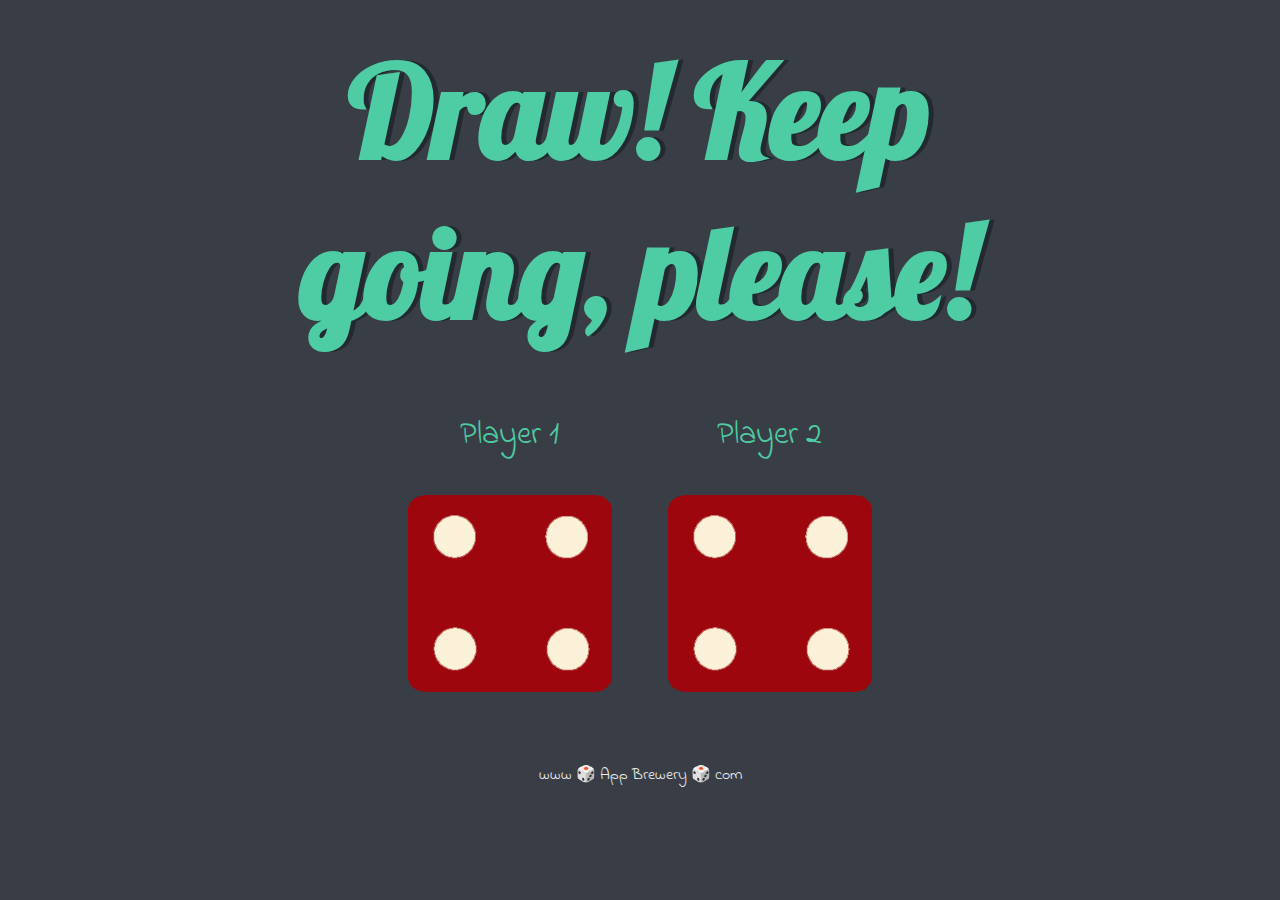
==== index.html @ 9328f13b "Change name to index.html" ====
<!DOCTYPE html>
<html lang="en" dir="ltr">
  <head>
    <meta charset="utf-8">
    <title>Dicee</title>
    <link rel="stylesheet" href="styles.css">
    <link href="https://fonts.googleapis.com/css?family=Indie+Flower|Lobster" rel="stylesheet">

  </head>
  <body>

    <div class="container">
      <h1>Refresh Me</h1>

      <div class="dice">
        <p>Player 1</p>
        <img class="img1" src="images/dice6.png">
      </div>

      <div class="dice">
        <p>Player 2</p>
        <img class="img2" src="images/dice6.png">
      </div>

    </div>


  </body>

  <footer>
    www 🎲 App Brewery 🎲 com
  </footer>

  <script src="js/index.js" type="text/javascript"></script>
</html>
---- styles.css ----
.container {
  width: 70%;
  margin: auto;
  text-align: center;
}

.dice {
  text-align: center;
  display: inline-block;

}

body {
  background-color: #393E46;
}

h1 {
  margin: 30px;
  font-family: 'Lobster', cursive;
  text-shadow: 5px 0 #232931;
  font-size: 8rem;
  color: #4ECCA3;
}

h2 {
  color: #4ECCA3;
}

p {
  font-size: 2rem;
  color: #4ECCA3;
  font-family: 'Indie Flower', cursive;
}

img {
  width: 80%;
}

footer {
  margin-top: 5%;
  color: #EEEEEE;
  text-align: center;
  font-family: 'Indie Flower', cursive;

}
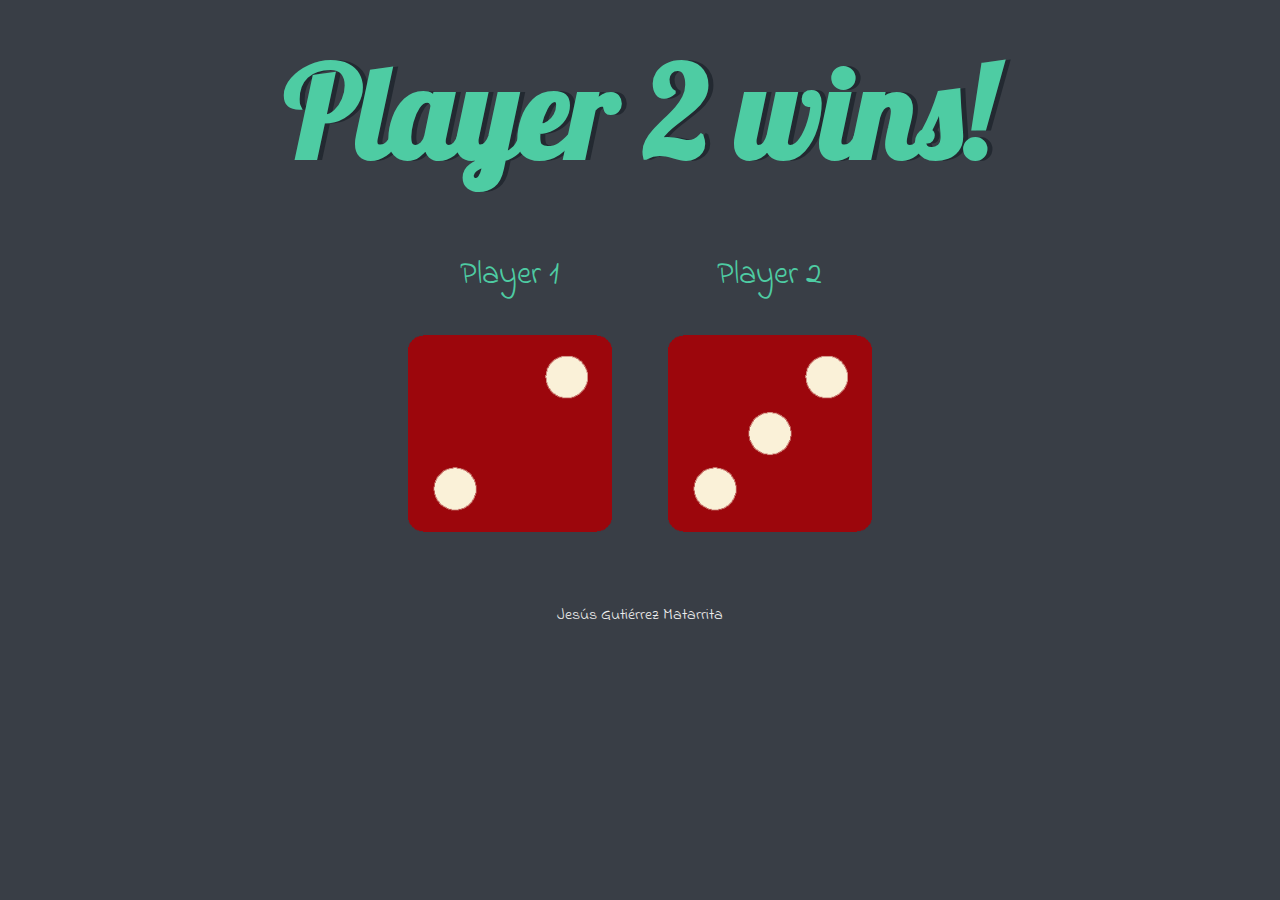
==== commit acd03260: "Update index.html" ====
--- a/index.html
+++ b/index.html
@@ -28,7 +28,7 @@
   </body>
 
   <footer>
-    www 🎲 App Brewery 🎲 com
+    Jesús Gutiérrez Matarrita
   </footer>
 
   <script src="js/index.js" type="text/javascript"></script>
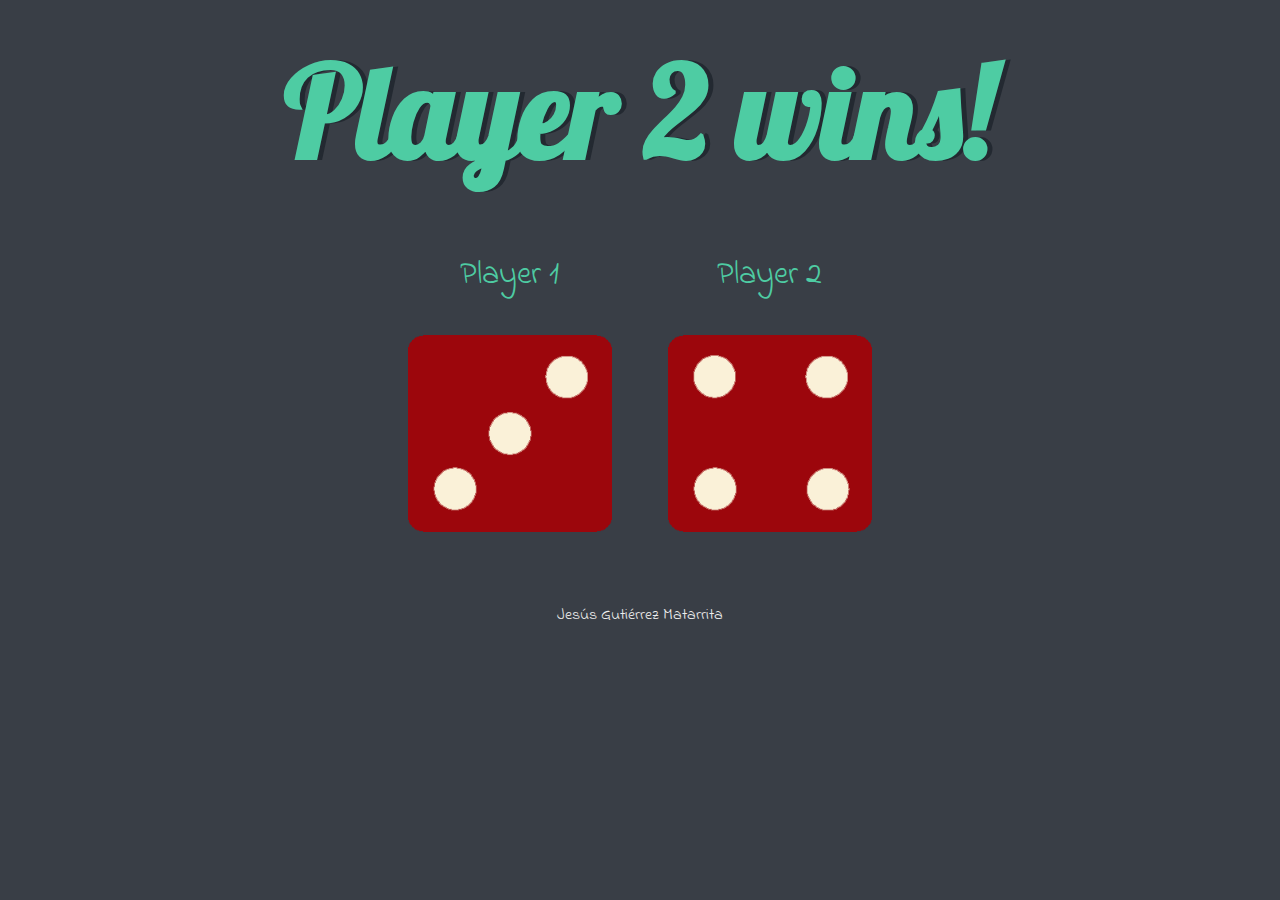
==== commit 86047f29: "Update index.html" ====
--- a/index.html
+++ b/index.html
@@ -28,7 +28,7 @@
   </body>
 
   <footer>
-    Jesús Gutiérrez Matarrita
+   Jesús Gutiérrez Matarrita
   </footer>
 
   <script src="js/index.js" type="text/javascript"></script>
